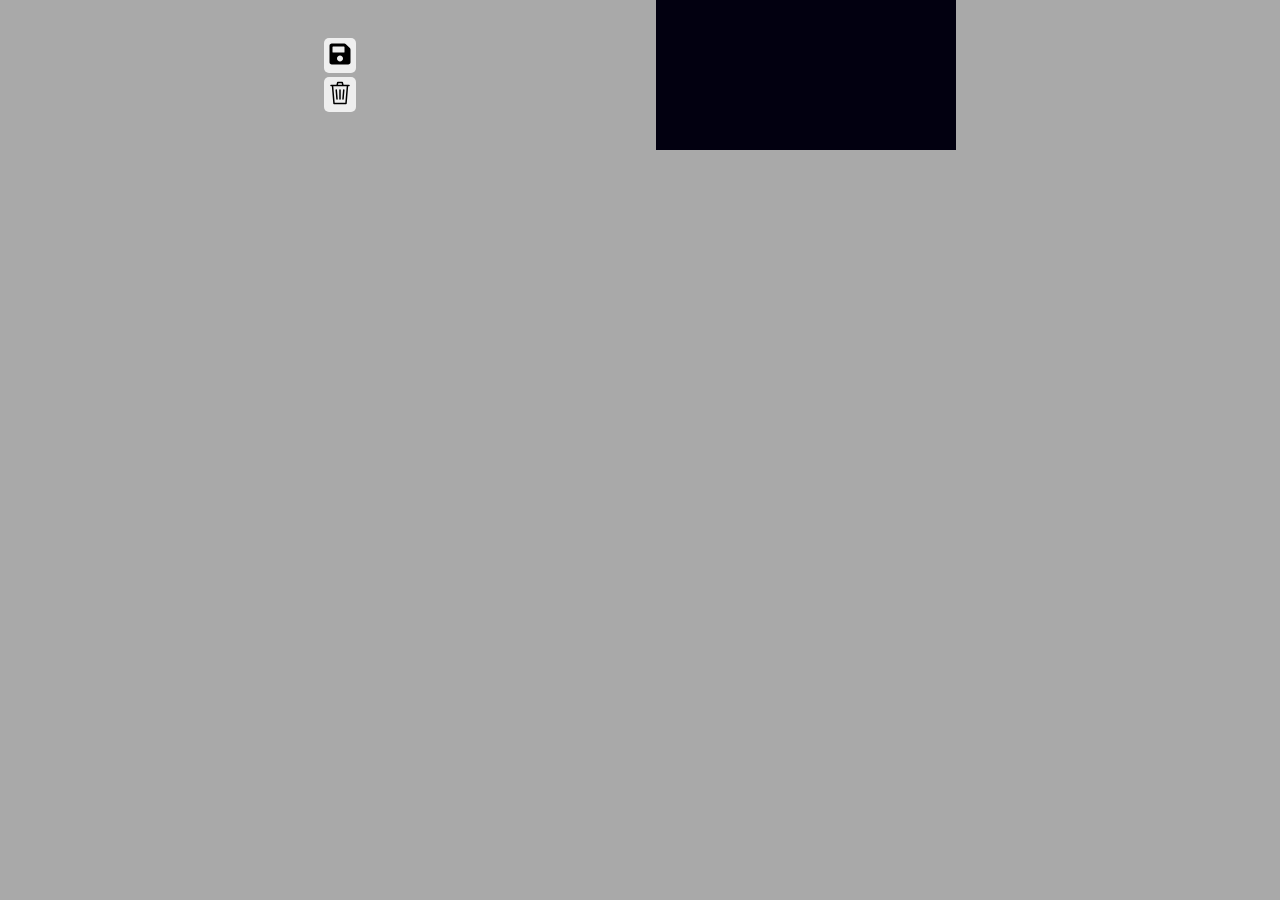
==== index.html @ bf3d9474 "entry html file" ====
<!DOCTYPE html>
<html lang="en">
  <head>
    <meta charset="UTF-8" />
    <meta http-equiv="X-UA-Compatible" content="IE=edge" />
    <meta name="viewport" content="width=device-width, initial-scale=1.0" />
    <title>Self-Driving Car</title>
    <link rel="stylesheet" href="style.css" />
  </head>
  <body>
    <div class="verticalButtons">
      <button onclick="save()">
        <svg
          xmlns="http://www.w3.org/2000/svg"
          viewBox="0 0 448 512"
          class="svg"
        >
          <!-- Font Awesome Pro 5.15.4 by @fontawesome - https://fontawesome.com License - https://fontawesome.com/license (Commercial License) -->
          <path
            d="M433.941 129.941l-83.882-83.882A48 48 0 0 0 316.118 32H48C21.49 32 0 53.49 0 80v352c0 26.51 21.49 48 48 48h352c26.51 0 48-21.49 48-48V163.882a48 48 0 0 0-14.059-33.941zM224 416c-35.346 0-64-28.654-64-64 0-35.346 28.654-64 64-64s64 28.654 64 64c0 35.346-28.654 64-64 64zm96-304.52V212c0 6.627-5.373 12-12 12H76c-6.627 0-12-5.373-12-12V108c0-6.627 5.373-12 12-12h228.52c3.183 0 6.235 1.264 8.485 3.515l3.48 3.48A11.996 11.996 0 0 1 320 111.48z"
          />
        </svg>
      </button>
      <button onclick="discard()">
        <svg
          xmlns="http://www.w3.org/2000/svg"
          xmlns:xlink="http://www.w3.org/1999/xlink"
          width="1em"
          height="1em"
          preserveAspectRatio="xMidYMid meet"
          viewBox="0 0 32 32"
          class="svg"
          style="
            -ms-transform: rotate(360deg);
            -webkit-transform: rotate(360deg);
            transform: rotate(360deg);
          "
        >
          <path
            fill="none"
            stroke="currentColor"
            stroke-linecap="round"
            stroke-linejoin="round"
            stroke-width="2"
            d="M28 6H6l2 24h16l2-24H4m12 6v12m5-12l-1 12m-9-12l1 12m0-18l1-4h6l1 4"
          />
        </svg>
      </button>
    </div>
    <canvas id="carCanvas"></canvas>
    <canvas id="networkCanvas"></canvas>
    <script src="visualize.js"></script>
    <script src="sensor.js"></script>
    <script src="network.js"></script>
    <script src="road.js"></script>
    <script src="controls.js"></script>
    <script src="car.js"></script>
    <script src="utils.js"></script>
    <script src="index.js"></script>
  </body>
</html>
---- style.css ----
body {
  margin: 0;
  background: darkgray;
  overflow: hidden;
  text-align: center;
  justify-content: center;
  align-items: center;
  display: flex;
}
#canvas {
  background: lightgray;
}
#networkCanvas {
  background: #020010;
}
.verticalButtons {
  display: flex;
  flex-direction: column;
  gap: 4px;
}

button {
  border: none;
  border-radius: 5px;
  padding: 4px 4px;
  cursor: pointer;
}
button:hover {
  background: blue;
}
.svg {
  width: 24px;
  height: 24px;
  color: black;
  fill: currentColor;
}
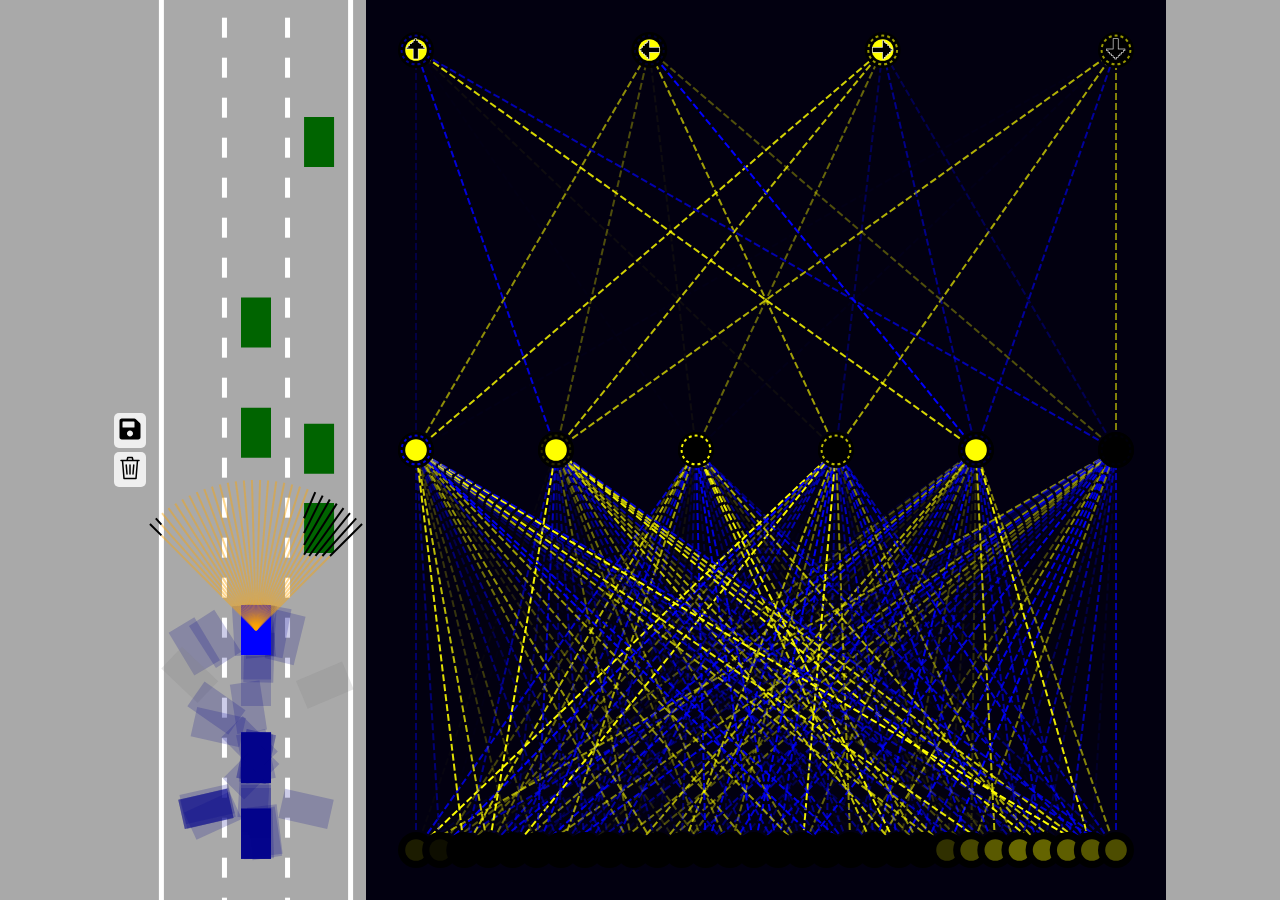
==== commit ba30def6: "fix bugs and  updated info" ====
--- a/index.html
+++ b/index.html
@@ -1,61 +1,61 @@
-<!DOCTYPE html>
-<html lang="en">
-  <head>
-    <meta charset="UTF-8" />
-    <meta http-equiv="X-UA-Compatible" content="IE=edge" />
-    <meta name="viewport" content="width=device-width, initial-scale=1.0" />
-    <title>Self-Driving Car</title>
-    <link rel="stylesheet" href="style.css" />
-  </head>
-  <body>
-    <div class="verticalButtons">
-      <button onclick="save()">
-        <svg
-          xmlns="http://www.w3.org/2000/svg"
-          viewBox="0 0 448 512"
-          class="svg"
-        >
-          <!-- Font Awesome Pro 5.15.4 by @fontawesome - https://fontawesome.com License - https://fontawesome.com/license (Commercial License) -->
-          <path
-            d="M433.941 129.941l-83.882-83.882A48 48 0 0 0 316.118 32H48C21.49 32 0 53.49 0 80v352c0 26.51 21.49 48 48 48h352c26.51 0 48-21.49 48-48V163.882a48 48 0 0 0-14.059-33.941zM224 416c-35.346 0-64-28.654-64-64 0-35.346 28.654-64 64-64s64 28.654 64 64c0 35.346-28.654 64-64 64zm96-304.52V212c0 6.627-5.373 12-12 12H76c-6.627 0-12-5.373-12-12V108c0-6.627 5.373-12 12-12h228.52c3.183 0 6.235 1.264 8.485 3.515l3.48 3.48A11.996 11.996 0 0 1 320 111.48z"
-          />
-        </svg>
-      </button>
-      <button onclick="discard()">
-        <svg
-          xmlns="http://www.w3.org/2000/svg"
-          xmlns:xlink="http://www.w3.org/1999/xlink"
-          width="1em"
-          height="1em"
-          preserveAspectRatio="xMidYMid meet"
-          viewBox="0 0 32 32"
-          class="svg"
-          style="
-            -ms-transform: rotate(360deg);
-            -webkit-transform: rotate(360deg);
-            transform: rotate(360deg);
-          "
-        >
-          <path
-            fill="none"
-            stroke="currentColor"
-            stroke-linecap="round"
-            stroke-linejoin="round"
-            stroke-width="2"
-            d="M28 6H6l2 24h16l2-24H4m12 6v12m5-12l-1 12m-9-12l1 12m0-18l1-4h6l1 4"
-          />
-        </svg>
-      </button>
-    </div>
-    <canvas id="carCanvas"></canvas>
-    <canvas id="networkCanvas"></canvas>
-    <script src="visualize.js"></script>
-    <script src="sensor.js"></script>
-    <script src="network.js"></script>
-    <script src="road.js"></script>
-    <script src="controls.js"></script>
-    <script src="car.js"></script>
-    <script src="utils.js"></script>
-    <script src="index.js"></script>
-  </body>
-</html>
+<!DOCTYPE html>
+<html lang="en">
+  <head>
+    <meta charset="UTF-8" />
+    <meta http-equiv="X-UA-Compatible" content="IE=edge" />
+    <meta name="viewport" content="width=device-width, initial-scale=1.0" />
+    <title>Self-Driving Car</title>
+    <link rel="stylesheet" href="style.css" />
+  </head>
+  <body>
+    <div class="verticalButtons">
+      <button onclick="save()">
+        <svg
+          xmlns="http://www.w3.org/2000/svg"
+          viewBox="0 0 448 512"
+          class="svg"
+        >
+          <!-- Font Awesome Pro 5.15.4 by @fontawesome - https://fontawesome.com License - https://fontawesome.com/license (Commercial License) -->
+          <path
+            d="M433.941 129.941l-83.882-83.882A48 48 0 0 0 316.118 32H48C21.49 32 0 53.49 0 80v352c0 26.51 21.49 48 48 48h352c26.51 0 48-21.49 48-48V163.882a48 48 0 0 0-14.059-33.941zM224 416c-35.346 0-64-28.654-64-64 0-35.346 28.654-64 64-64s64 28.654 64 64c0 35.346-28.654 64-64 64zm96-304.52V212c0 6.627-5.373 12-12 12H76c-6.627 0-12-5.373-12-12V108c0-6.627 5.373-12 12-12h228.52c3.183 0 6.235 1.264 8.485 3.515l3.48 3.48A11.996 11.996 0 0 1 320 111.48z"
+          />
+        </svg>
+      </button>
+      <button onclick="discard()">
+        <svg
+          xmlns="http://www.w3.org/2000/svg"
+          xmlns:xlink="http://www.w3.org/1999/xlink"
+          width="1em"
+          height="1em"
+          preserveAspectRatio="xMidYMid meet"
+          viewBox="0 0 32 32"
+          class="svg"
+          style="
+            -ms-transform: rotate(360deg);
+            -webkit-transform: rotate(360deg);
+            transform: rotate(360deg);
+          "
+        >
+          <path
+            fill="none"
+            stroke="currentColor"
+            stroke-linecap="round"
+            stroke-linejoin="round"
+            stroke-width="2"
+            d="M28 6H6l2 24h16l2-24H4m12 6v12m5-12l-1 12m-9-12l1 12m0-18l1-4h6l1 4"
+          />
+        </svg>
+      </button>
+    </div>
+    <canvas id="carCanvas"></canvas>
+    <canvas id="networkCanvas"></canvas>
+    <script src="utils.js"></script>
+    <script src="visualize.js"></script>
+    <script src="sensor.js"></script>
+    <script src="network.js"></script>
+    <script src="road.js"></script>
+    <script src="controls.js"></script>
+    <script src="car.js"></script>
+    <script src="index.js"></script>
+  </body>
+</html>
--- a/style.css
+++ b/style.css
@@ -1,36 +1,36 @@
-body {
-  margin: 0;
-  background: darkgray;
-  overflow: hidden;
-  text-align: center;
-  justify-content: center;
-  align-items: center;
-  display: flex;
-}
-#canvas {
-  background: lightgray;
-}
-#networkCanvas {
-  background: #020010;
-}
-.verticalButtons {
-  display: flex;
-  flex-direction: column;
-  gap: 4px;
-}
-
-button {
-  border: none;
-  border-radius: 5px;
-  padding: 4px 4px;
-  cursor: pointer;
-}
-button:hover {
-  background: blue;
-}
-.svg {
-  width: 24px;
-  height: 24px;
-  color: black;
-  fill: currentColor;
-}
+body {
+  margin: 0;
+  background: darkgray;
+  overflow: hidden;
+  text-align: center;
+  justify-content: center;
+  align-items: center;
+  display: flex;
+}
+#canvas {
+  background: lightgray;
+}
+#networkCanvas {
+  background: #020010;
+}
+.verticalButtons {
+  display: flex;
+  flex-direction: column;
+  gap: 4px;
+}
+
+button {
+  border: none;
+  border-radius: 5px;
+  padding: 4px 4px;
+  cursor: pointer;
+}
+button:hover {
+  background: blue;
+}
+.svg {
+  width: 24px;
+  height: 24px;
+  color: black;
+  fill: currentColor;
+}
